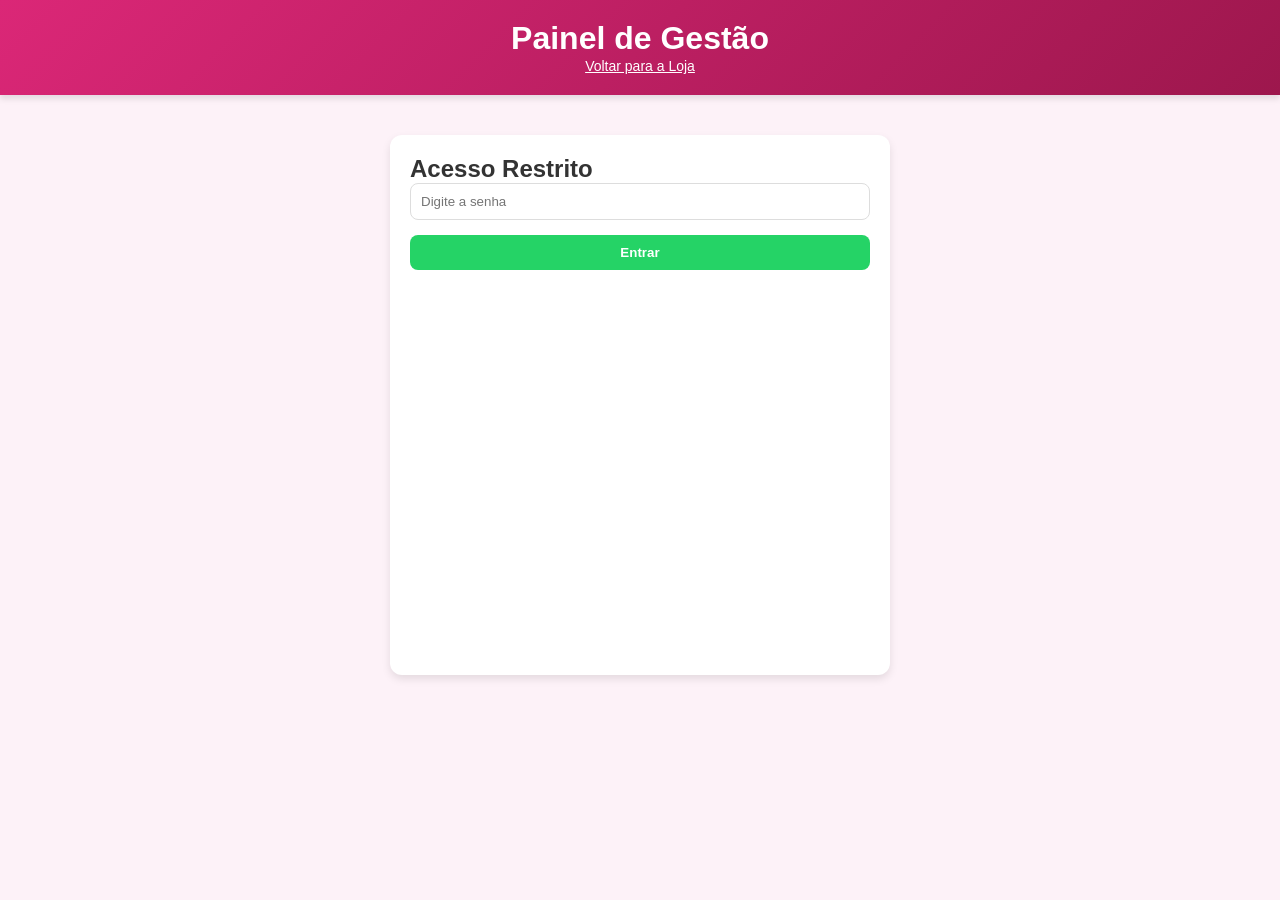
==== admin.html @ 497914fa "Meu primeiro projeto Full Stack - Loja Bella Make" ====
<!DOCTYPE html>
<html lang="pt-BR">
<head>
    <meta charset="UTF-8">
    <meta name="viewport" content="width=device-width, initial-scale=1.0">
    <title>Painel Admin - Bella Make</title>
    <link rel="stylesheet" href="style.css">
    <link href="https://cdnjs.cloudflare.com/ajax/libs/font-awesome/6.0.0/css/all.min.css" rel="stylesheet">
</head>
<body>
    <header>
        <h1>Painel de Gestão</h1>
        <a href="index.html" style="color: white; text-decoration: underline; font-size: 14px;">Voltar para a Loja</a>
    </header>

    <main class="admin-container" id="loginScreen">
        <h2>Acesso Restrito</h2>
        <input type="password" id="senhaAdmin" placeholder="Digite a senha">
        <button class="btn-buy" onclick="verificarSenha()">Entrar</button>
    </main>

    <main class="admin-container" id="adminPanel" style="display: none;">
        <h2>Adicionar Novo Produto</h2>
        <form id="formProduto" onsubmit="salvarProduto(event)">
            <input type="text" id="nomeProd" placeholder="Nome do Produto (ex: Base Matte)" required>
            <input type="number" id="precoProd" placeholder="Preço (ex: 45.90)" step="0.01" required>
            
            <select id="catProd" required>
                <option value="">Selecione a Categoria...</option>
                <option value="Rosto">Rosto</option>
                <option value="Olhos">Olhos</option>
                <option value="Boca">Boca</option>
                <option value="Sobrancelha">Sobrancelha</option>
                <option value="Acessórios">Acessórios</option>
            </select>

            <input type="url" id="imgProd" placeholder="Link da Imagem (URL)" required>
            <button type="submit" class="btn-buy">Guardar Produto no Banco</button>
        </form>

        <h2 style="margin-top: 30px;">Produtos Cadastrados</h2>
        <div id="listaAdmin" class="admin-list">A carregar banco de dados...</div>
    </main>

    <script src="script.js"></script>
</body>
</html>
---- style.css ----
* { margin: 0; padding: 0; box-sizing: border-box; font-family: 'Segoe UI', Tahoma, Geneva, Verdana, sans-serif; }
body { background-color: #fdf2f8; color: #333; }

header { background: linear-gradient(135deg, #db2777, #9d174d); color: white; padding: 20px; text-align: center; box-shadow: 0 4px 6px rgba(0,0,0,0.1); }
.logo-container h1 { font-size: 28px; margin-bottom: 5px; }
.logo-container p { font-size: 14px; opacity: 0.9; }

.search-bar { max-width: 500px; margin: 15px auto 0; position: relative; }
.search-bar input { width: 100%; padding: 12px 40px 12px 15px; border-radius: 25px; border: none; outline: none; font-size: 16px; }
.search-bar i { position: absolute; right: 15px; top: 14px; color: #888; }

.categories { display: flex; overflow-x: auto; padding: 15px; gap: 10px; background: white; white-space: nowrap; box-shadow: 0 2px 4px rgba(0,0,0,0.05); }
.categories::-webkit-scrollbar { display: none; }
.cat-btn { padding: 8px 16px; border: 1px solid #db2777; background: transparent; color: #db2777; border-radius: 20px; cursor: pointer; font-weight: bold; transition: 0.3s; }
.cat-btn.active, .cat-btn:hover { background: #db2777; color: white; }

main { padding: 20px; max-width: 1200px; margin: 0 auto; min-height: 60vh; }
.product-grid { display: grid; grid-template-columns: repeat(auto-fill, minmax(160px, 1fr)); gap: 15px; }

@media (min-width: 768px) {
    .product-grid { grid-template-columns: repeat(auto-fill, minmax(220px, 1fr)); gap: 25px; }
    .categories { justify-content: center; }
}

.card { background: white; border-radius: 12px; overflow: hidden; box-shadow: 0 4px 8px rgba(0,0,0,0.08); text-align: center; transition: transform 0.2s; display: flex; flex-direction: column;}
.card:hover { transform: translateY(-5px); }
.card img { width: 100%; height: 180px; object-fit: cover; }
.card-info { padding: 15px; display: flex; flex-direction: column; flex-grow: 1; justify-content: space-between; }
.card h3 { font-size: 16px; margin-bottom: 5px; color: #111; }
.card p { color: #db2777; font-weight: bold; font-size: 18px; margin-bottom: 10px; }
.btn-buy { background: #25D366; color: white; border: none; padding: 10px; width: 100%; border-radius: 8px; font-weight: bold; cursor: pointer; display: flex; justify-content: center; gap: 8px; align-items: center; transition: 0.2s; }
.btn-buy:hover { background: #1ebd5a; }

footer { background: #333; color: white; text-align: center; padding: 20px; margin-top: 40px; }
.admin-link { color: #aaa; text-decoration: none; font-size: 12px; display: block; margin-top: 10px; }

.admin-container { background: white; padding: 20px; border-radius: 12px; max-width: 500px; margin: 40px auto; box-shadow: 0 4px 8px rgba(0,0,0,0.1); }
.admin-container input, .admin-container select { width: 100%; padding: 10px; margin-bottom: 15px; border: 1px solid #ddd; border-radius: 8px; }
.admin-list .card-admin { display: flex; justify-content: space-between; align-items: center; padding: 10px; border-bottom: 1px solid #eee; }
.btn-delete { background: #ef4444; color: white; border: none; padding: 8px 12px; border-radius: 5px; cursor: pointer; transition: 0.2s;}
.btn-delete:hover { background: #dc2626; }
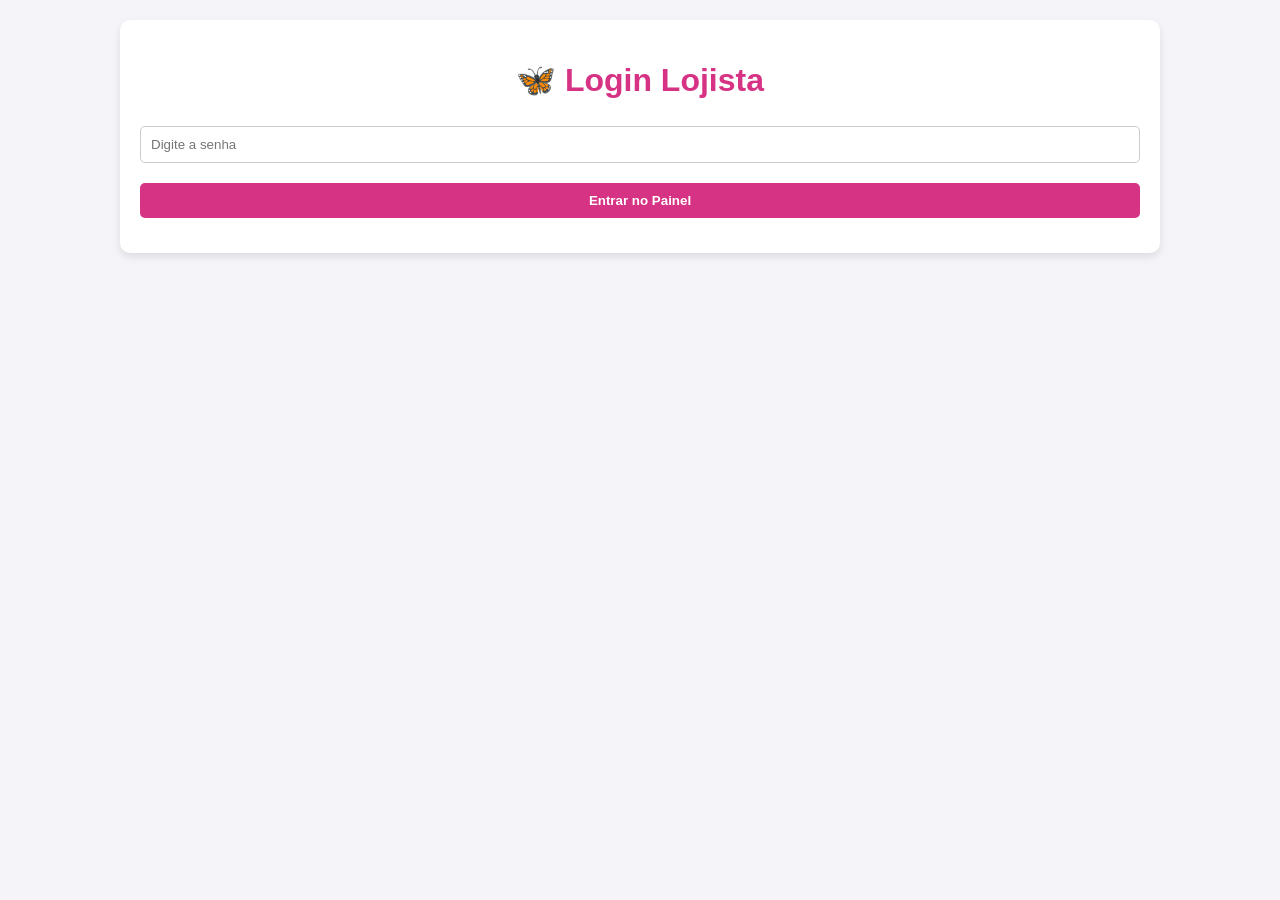
==== commit 4d355a6b: "Fase 2: Painel Admin completo com Controle de Estoque, Busca e Frete" ====
--- a/admin.html
+++ b/admin.html
@@ -4,44 +4,268 @@
     <meta charset="UTF-8">
     <meta name="viewport" content="width=device-width, initial-scale=1.0">
     <title>Painel Admin - Bella Make</title>
-    <link rel="stylesheet" href="style.css">
-    <link href="https://cdnjs.cloudflare.com/ajax/libs/font-awesome/6.0.0/css/all.min.css" rel="stylesheet">
+    <link rel="stylesheet" href="https://cdnjs.cloudflare.com/ajax/libs/font-awesome/6.0.0/css/all.min.css">
+    <style>
+        body { font-family: Arial, sans-serif; background-color: #f4f4f9; margin: 0; padding: 20px; }
+        .container { max-width: 1000px; margin: 0 auto; background: white; padding: 20px; border-radius: 10px; box-shadow: 0 4px 8px rgba(0,0,0,0.1); }
+        h1, h2 { color: #d63384; text-align: center; }
+        .escondido { display: none; }
+        input, select, button { width: 100%; padding: 10px; margin: 5px 0 15px; border: 1px solid #ccc; border-radius: 5px; box-sizing: border-box; }
+        button { background-color: #d63384; color: white; border: none; cursor: pointer; font-weight: bold; }
+        button:hover { background-color: #c02673; }
+        .btn-pequeno { width: auto; padding: 5px 10px; margin: 2px; font-size: 12px; }
+        .btn-vermelho { background-color: #dc3545; } .btn-vermelho:hover { background-color: #c82333; }
+        .btn-amarelo { background-color: #ffc107; color: black; } .btn-amarelo:hover { background-color: #e0a800; }
+        table { width: 100%; border-collapse: collapse; margin-top: 10px; }
+        th, td { border: 1px solid #ddd; padding: 8px; text-align: center; }
+        th { background-color: #f8f9fa; }
+        img.thumb { width: 50px; height: 50px; object-fit: cover; border-radius: 5px; }
+        .grid-duas-colunas { display: grid; grid-template-columns: 1fr 1fr; gap: 20px; }
+        .busca-container { display: flex; gap: 10px; margin-bottom: 20px; }
+        .busca-container input { margin: 0; }
+    </style>
 </head>
 <body>
-    <header>
-        <h1>Painel de Gestão</h1>
-        <a href="index.html" style="color: white; text-decoration: underline; font-size: 14px;">Voltar para a Loja</a>
-    </header>
-
-    <main class="admin-container" id="loginScreen">
-        <h2>Acesso Restrito</h2>
-        <input type="password" id="senhaAdmin" placeholder="Digite a senha">
-        <button class="btn-buy" onclick="verificarSenha()">Entrar</button>
-    </main>
-
-    <main class="admin-container" id="adminPanel" style="display: none;">
-        <h2>Adicionar Novo Produto</h2>
-        <form id="formProduto" onsubmit="salvarProduto(event)">
-            <input type="text" id="nomeProd" placeholder="Nome do Produto (ex: Base Matte)" required>
-            <input type="number" id="precoProd" placeholder="Preço (ex: 45.90)" step="0.01" required>
-            
-            <select id="catProd" required>
-                <option value="">Selecione a Categoria...</option>
-                <option value="Rosto">Rosto</option>
-                <option value="Olhos">Olhos</option>
-                <option value="Boca">Boca</option>
-                <option value="Sobrancelha">Sobrancelha</option>
-                <option value="Acessórios">Acessórios</option>
-            </select>
-
-            <input type="url" id="imgProd" placeholder="Link da Imagem (URL)" required>
-            <button type="submit" class="btn-buy">Guardar Produto no Banco</button>
-        </form>
-
-        <h2 style="margin-top: 30px;">Produtos Cadastrados</h2>
-        <div id="listaAdmin" class="admin-list">A carregar banco de dados...</div>
-    </main>
-
-    <script src="script.js"></script>
+
+<div class="container" id="tela-login">
+    <h1>🦋 Login Lojista</h1>
+    <input type="password" id="senha" placeholder="Digite a senha">
+    <button onclick="fazerLogin()">Entrar no Painel</button>
+</div>
+
+<div class="container escondido" id="tela-painel">
+    <h1>🦋 Painel de Controle - Bella Make</h1>
+    <button onclick="sair()" class="btn-vermelho" style="width: auto; float: right;">Sair</button>
+    <br><br>
+
+    <div class="grid-duas-colunas">
+        <div>
+            <h2>📦 Gerenciar Produtos</h2>
+            <input type="hidden" id="prod-id">
+            <input type="text" id="prod-nome" placeholder="Nome do Produto">
+            <input type="number" id="prod-preco" placeholder="Preço (ex: 29.90)" step="0.01">
+            <input type="text" id="prod-categoria" placeholder="Categoria (ex: Boca, Olhos)">
+            <input type="text" id="prod-imagem" placeholder="URL da Imagem">
+            <input type="number" id="prod-estoque" placeholder="Quantidade no Estoque" min="0">
+            <input type="text" id="prod-cores" placeholder="Cores (separe por vírgula. Ex: Vermelho, Rosa)">
+            <button onclick="salvarProduto()">Guardar Produto</button>
+        </div>
+
+        <div>
+            <h2>🚚 Configurar Entregas</h2>
+            <input type="text" id="frete-cidade" placeholder="Nome da Cidade ou Retirada">
+            <input type="number" id="frete-valor" placeholder="Valor da Entrega (ex: 5.00)" step="0.01">
+            <button onclick="salvarFrete()">Adicionar Cidade</button>
+
+            <table id="tabela-fretes">
+                <thead><tr><th>Cidade</th><th>Valor</th><th>Ação</th></tr></thead>
+                <tbody id="lista-fretes"></tbody>
+            </table>
+        </div>
+    </div>
+
+    <hr style="margin: 30px 0;">
+
+    <h2>Estoque Atual</h2>
+    <div class="busca-container">
+        <input type="text" id="busca-produto" placeholder="Buscar produto pelo nome..." onkeyup="buscarProdutos()">
+        <button class="btn-amarelo" style="width: 150px;" onclick="carregarProdutos()"><i class="fas fa-sync"></i> Atualizar</button>
+    </div>
+
+    <table id="tabela-produtos">
+        <thead>
+            <tr>
+                <th>Foto</th>
+                <th>Nome</th>
+                <th>Preço</th>
+                <th>Estoque</th>
+                <th>Status</th>
+                <th>Ações</th>
+            </tr>
+        </thead>
+        <tbody id="lista-produtos"></tbody>
+    </table>
+</div>
+
+<script>
+    const API_URL = "https://bellamake.onrender.com";
+    let produtosGlobal = [];
+
+    // --- LOGIN ---
+    async function fazerLogin() {
+        const senha = document.getElementById('senha').value;
+        const resp = await fetch(`${API_URL}/login`, {
+            method: 'POST',
+            headers: {'Content-Type': 'application/json'},
+            body: JSON.stringify({senha})
+        });
+        const data = await resp.json();
+        if(data.sucesso) {
+            document.getElementById('tela-login').classList.add('escondido');
+            document.getElementById('tela-painel').classList.remove('escondido');
+            carregarProdutos();
+            carregarFretes();
+        } else {
+            alert('Senha incorreta!');
+        }
+    }
+
+    function sair() {
+        document.getElementById('tela-painel').classList.add('escondido');
+        document.getElementById('tela-login').classList.remove('escondido');
+        document.getElementById('senha').value = '';
+    }
+
+    // --- PRODUTOS ---
+    async function carregarProdutos() {
+        const resp = await fetch(`${API_URL}/produtos`);
+        produtosGlobal = await resp.json();
+        renderizarTabelaProdutos(produtosGlobal);
+    }
+
+    function renderizarTabelaProdutos(lista) {
+        const tbody = document.getElementById('lista-produtos');
+        tbody.innerHTML = '';
+        lista.forEach(p => {
+            const corStatus = p.ativo ? 'green' : 'red';
+            const textoStatus = p.ativo ? 'Ativo' : 'Inativo';
+            const tr = document.createElement('tr');
+            tr.innerHTML = `
+                <td><img src="${p.imagem}" class="thumb" onerror="this.src='https://via.placeholder.com/50'"></td>
+                <td>${p.nome}</td>
+                <td>R$ ${parseFloat(p.preco).toFixed(2)}</td>
+                <td><b>${p.estoque}</b></td>
+                <td style="color: ${corStatus}; font-weight: bold;">${textoStatus}</td>
+                <td>
+                    <button class="btn-pequeno btn-amarelo" onclick="editarProduto('${p._id}')"><i class="fas fa-pen"></i></button>
+                    <button class="btn-pequeno" onclick="toggleAtivo('${p._id}', ${p.ativo})"><i class="fas fa-eye-slash"></i></button>
+                    <button class="btn-pequeno btn-vermelho" onclick="apagarProduto('${p._id}')"><i class="fas fa-trash"></i></button>
+                </td>
+            `;
+            tbody.appendChild(tr);
+        });
+    }
+
+    function buscarProdutos() {
+        const termo = document.getElementById('busca-produto').value.toLowerCase();
+        const filtrados = produtosGlobal.filter(p => p.nome.toLowerCase().includes(termo));
+        renderizarTabelaProdutos(filtrados);
+    }
+
+    async function salvarProduto() {
+        const id = document.getElementById('prod-id').value;
+        const coresRaw = document.getElementById('prod-cores').value;
+        // Transforma o texto "Vermelho, Rosa" em uma lista real de palavras
+        const coresList = coresRaw ? coresRaw.split(',').map(c => c.trim()) : [];
+
+        const produto = {
+            nome: document.getElementById('prod-nome').value,
+            preco: document.getElementById('prod-preco').value,
+            categoria: document.getElementById('prod-categoria').value,
+            imagem: document.getElementById('prod-imagem').value,
+            estoque: document.getElementById('prod-estoque').value,
+            cores: coresList
+        };
+
+        let url = `${API_URL}/produtos`;
+        let metodo = 'POST';
+
+        // Se tem ID, é uma atualização (PUT)
+        if (id) {
+            url = `${API_URL}/produtos/${id}`;
+            metodo = 'PUT';
+        } else {
+            produto.ativo = true; // Novos produtos começam ativos
+        }
+
+        await fetch(url, {
+            method: metodo,
+            headers: {'Content-Type': 'application/json'},
+            body: JSON.stringify(produto)
+        });
+
+        alert('Produto salvo com sucesso!');
+        limparFormularioProduto();
+        carregarProdutos();
+    }
+
+    function editarProduto(id) {
+        const p = produtosGlobal.find(x => x._id === id);
+        if(!p) return;
+        document.getElementById('prod-id').value = p._id;
+        document.getElementById('prod-nome').value = p.nome;
+        document.getElementById('prod-preco').value = p.preco;
+        document.getElementById('prod-categoria').value = p.categoria;
+        document.getElementById('prod-imagem').value = p.imagem;
+        document.getElementById('prod-estoque').value = p.estoque || 0;
+        document.getElementById('prod-cores').value = p.cores ? p.cores.join(', ') : '';
+        window.scrollTo(0, 0); // Sobe a tela para o formulário
+    }
+
+    async function toggleAtivo(id, statusAtual) {
+        await fetch(`${API_URL}/produtos/${id}`, {
+            method: 'PUT',
+            headers: {'Content-Type': 'application/json'},
+            body: JSON.stringify({ ativo: !statusAtual })
+        });
+        carregarProdutos();
+    }
+
+    async function apagarProduto(id) {
+        if(confirm('Tem certeza que deseja apagar este produto?')) {
+            await fetch(`${API_URL}/produtos/${id}`, { method: 'DELETE' });
+            carregarProdutos();
+        }
+    }
+
+    function limparFormularioProduto() {
+        document.getElementById('prod-id').value = '';
+        document.getElementById('prod-nome').value = '';
+        document.getElementById('prod-preco').value = '';
+        document.getElementById('prod-categoria').value = '';
+        document.getElementById('prod-imagem').value = '';
+        document.getElementById('prod-estoque').value = '';
+        document.getElementById('prod-cores').value = '';
+    }
+
+    // --- FRETES ---
+    async function carregarFretes() {
+        const resp = await fetch(`${API_URL}/fretes`);
+        const fretes = await resp.json();
+        const tbody = document.getElementById('lista-fretes');
+        tbody.innerHTML = '';
+        fretes.forEach(f => {
+            const tr = document.createElement('tr');
+            tr.innerHTML = `
+                <td>${f.cidade}</td>
+                <td>R$ ${parseFloat(f.valor).toFixed(2)}</td>
+                <td><button class="btn-pequeno btn-vermelho" onclick="apagarFrete('${f._id}')"><i class="fas fa-trash"></i></button></td>
+            `;
+            tbody.appendChild(tr);
+        });
+    }
+
+    async function salvarFrete() {
+        const cidade = document.getElementById('frete-cidade').value;
+        const valor = document.getElementById('frete-valor').value;
+        if(!cidade || !valor) return alert("Preencha a cidade e o valor.");
+
+        await fetch(`${API_URL}/fretes`, {
+            method: 'POST',
+            headers: {'Content-Type': 'application/json'},
+            body: JSON.stringify({cidade, valor})
+        });
+        document.getElementById('frete-cidade').value = '';
+        document.getElementById('frete-valor').value = '';
+        carregarFretes();
+    }
+
+    async function apagarFrete(id) {
+        if(confirm('Apagar esta opção de entrega?')) {
+            await fetch(`${API_URL}/fretes/${id}`, { method: 'DELETE' });
+            carregarFretes();
+        }
+    }
+</script>
 </body>
 </html>
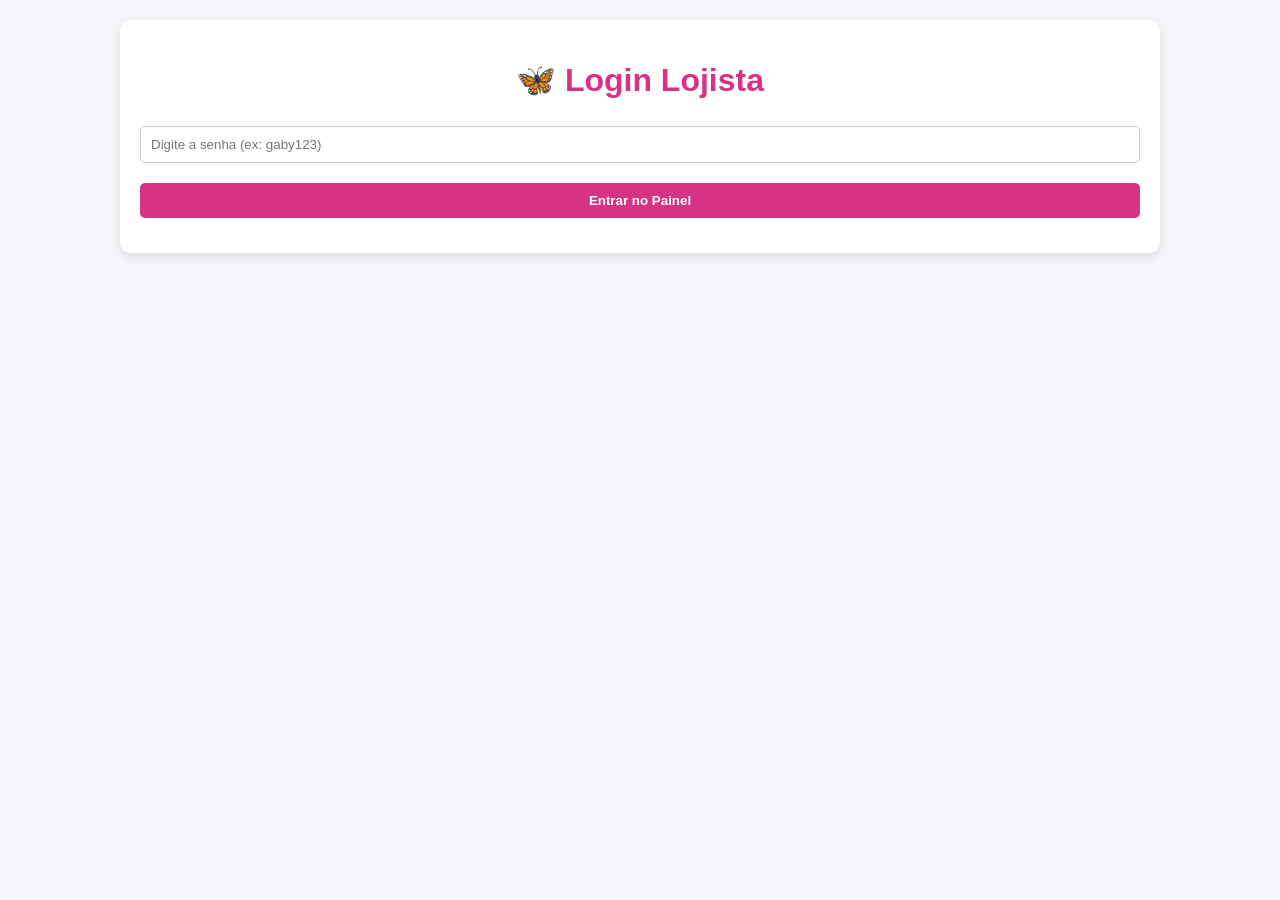
==== commit 43bcced7: "Alguns ajuste no site" ====
--- a/admin.html
+++ b/admin.html
@@ -29,7 +29,7 @@
 
 <div class="container" id="tela-login">
     <h1>🦋 Login Lojista</h1>
-    <input type="password" id="senha" placeholder="Digite a senha">
+    <input type="password" id="senha" placeholder="Digite a senha (ex: gaby123)">
     <button onclick="fazerLogin()">Entrar no Painel</button>
 </div>
 
@@ -43,8 +43,21 @@
             <h2>📦 Gerenciar Produtos</h2>
             <input type="hidden" id="prod-id">
             <input type="text" id="prod-nome" placeholder="Nome do Produto">
-            <input type="number" id="prod-preco" placeholder="Preço (ex: 29.90)" step="0.01">
-            <input type="text" id="prod-categoria" placeholder="Categoria (ex: Boca, Olhos)">
+            
+            <div style="display: flex; gap: 10px;">
+                <input type="number" id="prod-preco" placeholder="Preço Normal" step="0.01">
+                <input type="number" id="prod-preco-promo" placeholder="Preço Promoção (opcional)" step="0.01">
+            </div>
+
+            <select id="prod-categoria">
+                <option value="">Selecione a Categoria...</option>
+                <option value="Rosto">Rosto</option>
+                <option value="Olhos">Olhos</option>
+                <option value="Boca">Boca</option>
+                <option value="Sobrancelha">Sobrancelha</option>
+                <option value="Acessórios">Acessórios</option>
+            </select>
+
             <input type="text" id="prod-imagem" placeholder="URL da Imagem">
             <input type="number" id="prod-estoque" placeholder="Quantidade no Estoque" min="0">
             <input type="text" id="prod-cores" placeholder="Cores (separe por vírgula. Ex: Vermelho, Rosa)">
@@ -91,7 +104,6 @@
     const API_URL = "https://bellamake.onrender.com";
     let produtosGlobal = [];
 
-    // --- LOGIN ---
     async function fazerLogin() {
         const senha = document.getElementById('senha').value;
         const resp = await fetch(`${API_URL}/login`, {
@@ -116,7 +128,6 @@
         document.getElementById('senha').value = '';
     }
 
-    // --- PRODUTOS ---
     async function carregarProdutos() {
         const resp = await fetch(`${API_URL}/produtos`);
         produtosGlobal = await resp.json();
@@ -129,11 +140,18 @@
         lista.forEach(p => {
             const corStatus = p.ativo ? 'green' : 'red';
             const textoStatus = p.ativo ? 'Ativo' : 'Inativo';
+            
+            // Lógica para mostrar o preço na tabela
+            let precoTexto = `R$ ${parseFloat(p.preco).toFixed(2)}`;
+            if (p.preco_promo && p.preco_promo > 0) {
+                precoTexto = `<strike style="color:red; font-size:12px;">R$ ${parseFloat(p.preco).toFixed(2)}</strike><br><b style="color:green;">R$ ${parseFloat(p.preco_promo).toFixed(2)}</b>`;
+            }
+
             const tr = document.createElement('tr');
             tr.innerHTML = `
                 <td><img src="${p.imagem}" class="thumb" onerror="this.src='https://via.placeholder.com/50'"></td>
                 <td>${p.nome}</td>
-                <td>R$ ${parseFloat(p.preco).toFixed(2)}</td>
+                <td>${precoTexto}</td>
                 <td><b>${p.estoque}</b></td>
                 <td style="color: ${corStatus}; font-weight: bold;">${textoStatus}</td>
                 <td>
@@ -155,27 +173,30 @@
     async function salvarProduto() {
         const id = document.getElementById('prod-id').value;
         const coresRaw = document.getElementById('prod-cores').value;
-        // Transforma o texto "Vermelho, Rosa" em uma lista real de palavras
         const coresList = coresRaw ? coresRaw.split(',').map(c => c.trim()) : [];
+        const categoria = document.getElementById('prod-categoria').value;
+        const precoPromo = document.getElementById('prod-preco-promo').value;
+
+        if (!categoria) return alert("Selecione uma categoria!");
 
         const produto = {
             nome: document.getElementById('prod-nome').value,
-            preco: document.getElementById('prod-preco').value,
-            categoria: document.getElementById('prod-categoria').value,
+            preco: parseFloat(document.getElementById('prod-preco').value),
+            preco_promo: precoPromo ? parseFloat(precoPromo) : 0, // Salva 0 se não tiver promoção
+            categoria: categoria,
             imagem: document.getElementById('prod-imagem').value,
-            estoque: document.getElementById('prod-estoque').value,
+            estoque: parseInt(document.getElementById('prod-estoque').value),
             cores: coresList
         };
 
         let url = `${API_URL}/produtos`;
         let metodo = 'POST';
 
-        // Se tem ID, é uma atualização (PUT)
         if (id) {
             url = `${API_URL}/produtos/${id}`;
             metodo = 'PUT';
         } else {
-            produto.ativo = true; // Novos produtos começam ativos
+            produto.ativo = true;
         }
 
         await fetch(url, {
@@ -195,11 +216,12 @@
         document.getElementById('prod-id').value = p._id;
         document.getElementById('prod-nome').value = p.nome;
         document.getElementById('prod-preco').value = p.preco;
+        document.getElementById('prod-preco-promo').value = p.preco_promo > 0 ? p.preco_promo : '';
         document.getElementById('prod-categoria').value = p.categoria;
         document.getElementById('prod-imagem').value = p.imagem;
         document.getElementById('prod-estoque').value = p.estoque || 0;
         document.getElementById('prod-cores').value = p.cores ? p.cores.join(', ') : '';
-        window.scrollTo(0, 0); // Sobe a tela para o formulário
+        window.scrollTo(0, 0); 
     }
 
     async function toggleAtivo(id, statusAtual) {
@@ -222,13 +244,14 @@
         document.getElementById('prod-id').value = '';
         document.getElementById('prod-nome').value = '';
         document.getElementById('prod-preco').value = '';
+        document.getElementById('prod-preco-promo').value = '';
         document.getElementById('prod-categoria').value = '';
         document.getElementById('prod-imagem').value = '';
         document.getElementById('prod-estoque').value = '';
         document.getElementById('prod-cores').value = '';
     }
 
-    // --- FRETES ---
+    // FRETES
     async function carregarFretes() {
         const resp = await fetch(`${API_URL}/fretes`);
         const fretes = await resp.json();
@@ -249,7 +272,6 @@
         const cidade = document.getElementById('frete-cidade').value;
         const valor = document.getElementById('frete-valor').value;
         if(!cidade || !valor) return alert("Preencha a cidade e o valor.");
-
         await fetch(`${API_URL}/fretes`, {
             method: 'POST',
             headers: {'Content-Type': 'application/json'},
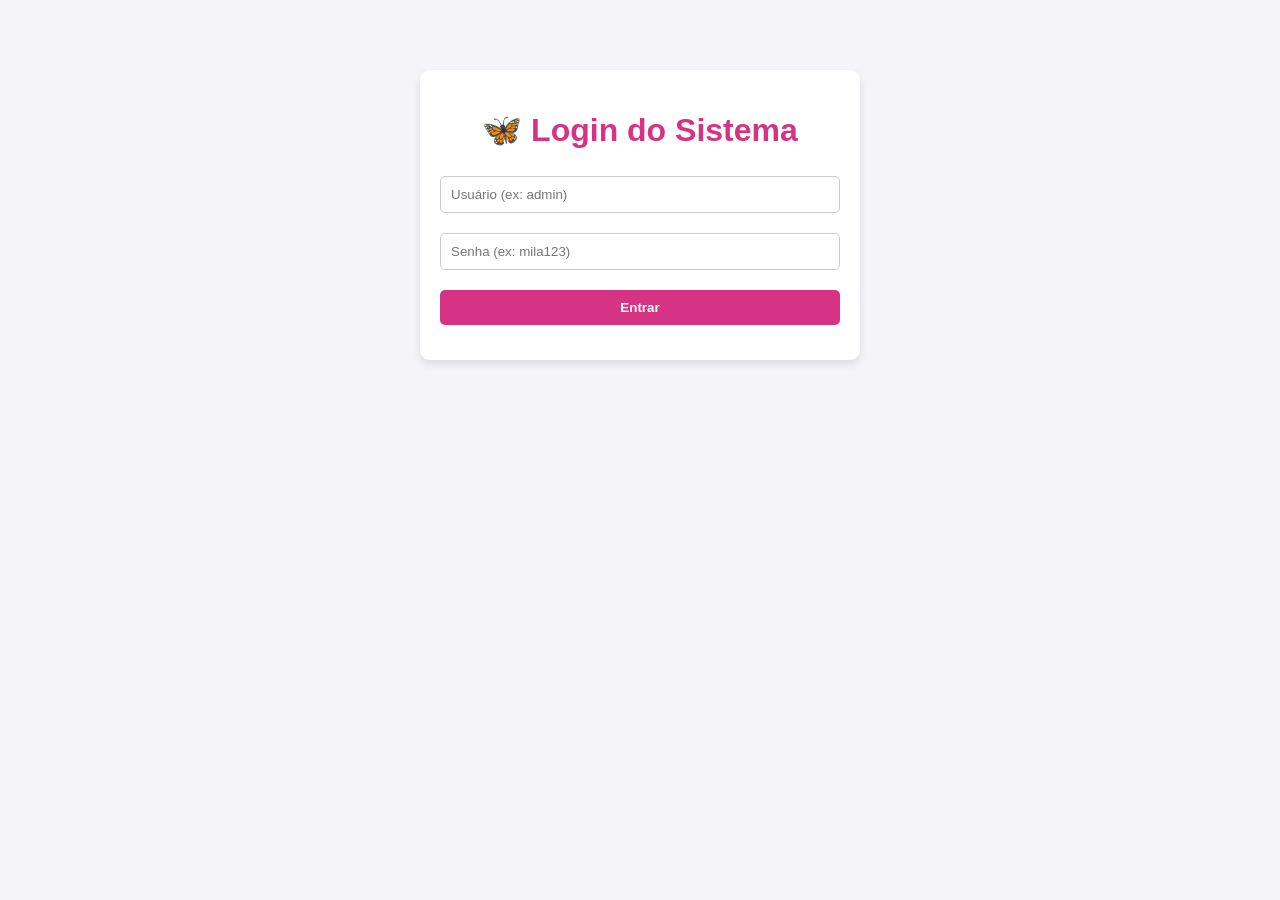
==== commit 1cbfc44c: "Fase 2: Admin com Vendedores e Estoque por Cor" ====
--- a/admin.html
+++ b/admin.html
@@ -7,8 +7,8 @@
     <link rel="stylesheet" href="https://cdnjs.cloudflare.com/ajax/libs/font-awesome/6.0.0/css/all.min.css">
     <style>
         body { font-family: Arial, sans-serif; background-color: #f4f4f9; margin: 0; padding: 20px; }
-        .container { max-width: 1000px; margin: 0 auto; background: white; padding: 20px; border-radius: 10px; box-shadow: 0 4px 8px rgba(0,0,0,0.1); }
-        h1, h2 { color: #d63384; text-align: center; }
+        .container { max-width: 1200px; margin: 0 auto; background: white; padding: 20px; border-radius: 10px; box-shadow: 0 4px 8px rgba(0,0,0,0.1); }
+        h1, h2, h3 { color: #d63384; text-align: center; }
         .escondido { display: none; }
         input, select, button { width: 100%; padding: 10px; margin: 5px 0 15px; border: 1px solid #ccc; border-radius: 5px; box-sizing: border-box; }
         button { background-color: #d63384; color: white; border: none; cursor: pointer; font-weight: bold; }
@@ -20,33 +20,37 @@
         th, td { border: 1px solid #ddd; padding: 8px; text-align: center; }
         th { background-color: #f8f9fa; }
         img.thumb { width: 50px; height: 50px; object-fit: cover; border-radius: 5px; }
-        .grid-duas-colunas { display: grid; grid-template-columns: 1fr 1fr; gap: 20px; }
+        .grid-tres-colunas { display: grid; grid-template-columns: 1.5fr 1fr 1fr; gap: 20px; }
         .busca-container { display: flex; gap: 10px; margin-bottom: 20px; }
         .busca-container input { margin: 0; }
+        .linha-cor { display: flex; gap: 10px; align-items: center; margin-bottom: 5px; background: #fff0f6; padding: 10px; border-radius: 5px;}
+        .linha-cor input { margin: 0; }
     </style>
 </head>
 <body>
 
-<div class="container" id="tela-login">
-    <h1>🦋 Login Lojista</h1>
-    <input type="password" id="senha" placeholder="Digite a senha (ex: gaby123)">
-    <button onclick="fazerLogin()">Entrar no Painel</button>
+<div class="container" id="tela-login" style="max-width: 400px; margin-top: 50px;">
+    <h1>🦋 Login do Sistema</h1>
+    <input type="text" id="usuario" placeholder="Usuário (ex: admin)">
+    <input type="password" id="senha" placeholder="Senha (ex: mila123)">
+    <button onclick="fazerLogin()">Entrar</button>
 </div>
 
 <div class="container escondido" id="tela-painel">
-    <h1>🦋 Painel de Controle - Bella Make</h1>
-    <button onclick="sair()" class="btn-vermelho" style="width: auto; float: right;">Sair</button>
+    <h1>🦋 Painel Gerencial - Bella Make</h1>
+    <button onclick="sair()" class="btn-vermelho" style="width: auto; float: right;">Sair do Sistema</button>
     <br><br>
 
-    <div class="grid-duas-colunas">
-        <div>
-            <h2>📦 Gerenciar Produtos</h2>
+    <div class="grid-tres-colunas">
+        
+        <div style="background: #fdfdfd; padding: 15px; border-radius: 8px; border: 1px solid #eee;">
+            <h2>📦 Cadastrar Produto</h2>
             <input type="hidden" id="prod-id">
             <input type="text" id="prod-nome" placeholder="Nome do Produto">
             
             <div style="display: flex; gap: 10px;">
-                <input type="number" id="prod-preco" placeholder="Preço Normal" step="0.01">
-                <input type="number" id="prod-preco-promo" placeholder="Preço Promoção (opcional)" step="0.01">
+                <input type="number" id="prod-preco" placeholder="Preço" step="0.01">
+                <input type="number" id="prod-preco-promo" placeholder="Promoção (opcional)" step="0.01">
             </div>
 
             <select id="prod-categoria">
@@ -59,15 +63,24 @@
             </select>
 
             <input type="text" id="prod-imagem" placeholder="URL da Imagem">
-            <input type="number" id="prod-estoque" placeholder="Quantidade no Estoque" min="0">
-            <input type="text" id="prod-cores" placeholder="Cores (separe por vírgula. Ex: Vermelho, Rosa)">
-            <button onclick="salvarProduto()">Guardar Produto</button>
+            
+            <hr>
+            <h3>Estoque e Variações</h3>
+            <p style="font-size: 12px; color: #666; margin-top: 0;">Se o produto não tiver variação de cor, preencha apenas o estoque geral.</p>
+            
+            <input type="number" id="prod-estoque-geral" placeholder="Estoque Geral (Sem Cor)" min="0">
+            
+            <div id="area-cores"></div>
+            <button class="btn-amarelo" onclick="adicionarCampoCor()">+ Adicionar Cor Específica</button>
+            
+            <hr>
+            <button onclick="salvarProduto()" style="margin-top: 15px;">Salvar Produto</button>
         </div>
 
         <div>
             <h2>🚚 Configurar Entregas</h2>
-            <input type="text" id="frete-cidade" placeholder="Nome da Cidade ou Retirada">
-            <input type="number" id="frete-valor" placeholder="Valor da Entrega (ex: 5.00)" step="0.01">
+            <input type="text" id="frete-cidade" placeholder="Nome da Cidade">
+            <input type="number" id="frete-valor" placeholder="Valor (ex: 5.00)" step="0.01">
             <button onclick="salvarFrete()">Adicionar Cidade</button>
 
             <table id="tabela-fretes">
@@ -75,6 +88,20 @@
                 <tbody id="lista-fretes"></tbody>
             </table>
         </div>
+
+        <div>
+            <h2>👩‍💼 Vendedores (PDV)</h2>
+            <p style="font-size: 12px; color: #666;">Crie acessos para vendas presenciais.</p>
+            <input type="text" id="vend-usuario" placeholder="Nome de Usuário (ex: ana)">
+            <input type="password" id="vend-senha" placeholder="Senha do Vendedor">
+            <button onclick="salvarVendedor()">Cadastrar Vendedor</button>
+
+            <table id="tabela-vendedores">
+                <thead><tr><th>Usuário</th><th>Ação</th></tr></thead>
+                <tbody id="lista-vendedores"></tbody>
+            </table>
+        </div>
+
     </div>
 
     <hr style="margin: 30px 0;">
@@ -91,7 +118,7 @@
                 <th>Foto</th>
                 <th>Nome</th>
                 <th>Preço</th>
-                <th>Estoque</th>
+                <th>Estoque / Cores</th>
                 <th>Status</th>
                 <th>Ações</th>
             </tr>
@@ -104,21 +131,32 @@
     const API_URL = "https://bellamake.onrender.com";
     let produtosGlobal = [];
 
+    // --- LOGIN INTELIGENTE ---
     async function fazerLogin() {
+        const usuario = document.getElementById('usuario').value || 'admin';
         const senha = document.getElementById('senha').value;
+        
         const resp = await fetch(`${API_URL}/login`, {
             method: 'POST',
             headers: {'Content-Type': 'application/json'},
-            body: JSON.stringify({senha})
+            body: JSON.stringify({usuario, senha})
         });
         const data = await resp.json();
+        
         if(data.sucesso) {
-            document.getElementById('tela-login').classList.add('escondido');
-            document.getElementById('tela-painel').classList.remove('escondido');
-            carregarProdutos();
-            carregarFretes();
+            if (data.tipo === 'vendedor') {
+                // Se for vendedor, manda pro PDV (Criaremos na Fase 3)
+                window.location.href = 'pdv.html'; 
+            } else {
+                // Se for admin, abre o painel
+                document.getElementById('tela-login').classList.add('escondido');
+                document.getElementById('tela-painel').classList.remove('escondido');
+                carregarProdutos();
+                carregarFretes();
+                carregarVendedores();
+            }
         } else {
-            alert('Senha incorreta!');
+            alert('Usuário ou senha incorretos!');
         }
     }
 
@@ -128,6 +166,30 @@
         document.getElementById('senha').value = '';
     }
 
+    // --- LÓGICA DE CORES DINÂMICAS ---
+    function adicionarCampoCor(nome = '', estoque = '') {
+        const container = document.getElementById('area-cores');
+        const div = document.createElement('div');
+        div.className = 'linha-cor';
+        div.innerHTML = `
+            <input type="text" class="input-cor-nome" placeholder="Cor (ex: Rosa)" value="${nome}">
+            <input type="number" class="input-cor-estoque" placeholder="Qtd" value="${estoque}" min="0">
+            <button class="btn-vermelho btn-pequeno" onclick="this.parentElement.remove()">X</button>
+        `;
+        container.appendChild(div);
+        
+        // Se adicionou cor, bloqueia o estoque geral para evitar confusão
+        document.getElementById('prod-estoque-geral').value = '';
+        document.getElementById('prod-estoque-geral').disabled = true;
+    }
+
+    // Função para liberar o estoque geral se apagar todas as cores
+    setInterval(() => {
+        const temCores = document.querySelectorAll('.linha-cor').length > 0;
+        document.getElementById('prod-estoque-geral').disabled = temCores;
+    }, 500);
+
+    // --- PRODUTOS ---
     async function carregarProdutos() {
         const resp = await fetch(`${API_URL}/produtos`);
         produtosGlobal = await resp.json();
@@ -141,10 +203,15 @@
             const corStatus = p.ativo ? 'green' : 'red';
             const textoStatus = p.ativo ? 'Ativo' : 'Inativo';
             
-            // Lógica para mostrar o preço na tabela
             let precoTexto = `R$ ${parseFloat(p.preco).toFixed(2)}`;
             if (p.preco_promo && p.preco_promo > 0) {
                 precoTexto = `<strike style="color:red; font-size:12px;">R$ ${parseFloat(p.preco).toFixed(2)}</strike><br><b style="color:green;">R$ ${parseFloat(p.preco_promo).toFixed(2)}</b>`;
+            }
+
+            // Mostra o estoque geral ou a lista de cores com seus estoques
+            let infoEstoque = `<b>${p.estoque}</b> (Total)`;
+            if (p.cores && p.cores.length > 0) {
+                infoEstoque = p.cores.map(c => `<span style="font-size:11px; background:#eee; padding:2px 5px; border-radius:3px; margin:2px; display:inline-block;">${c.nome}: <b>${c.estoque}</b></span>`).join('');
             }
 
             const tr = document.createElement('tr');
@@ -152,7 +219,7 @@
                 <td><img src="${p.imagem}" class="thumb" onerror="this.src='https://via.placeholder.com/50'"></td>
                 <td>${p.nome}</td>
                 <td>${precoTexto}</td>
-                <td><b>${p.estoque}</b></td>
+                <td>${infoEstoque}</td>
                 <td style="color: ${corStatus}; font-weight: bold;">${textoStatus}</td>
                 <td>
                     <button class="btn-pequeno btn-amarelo" onclick="editarProduto('${p._id}')"><i class="fas fa-pen"></i></button>
@@ -172,21 +239,36 @@
 
     async function salvarProduto() {
         const id = document.getElementById('prod-id').value;
-        const coresRaw = document.getElementById('prod-cores').value;
-        const coresList = coresRaw ? coresRaw.split(',').map(c => c.trim()) : [];
         const categoria = document.getElementById('prod-categoria').value;
+        if (!categoria) return alert("Selecione uma categoria!");
+
+        // Monta a lista de cores e estoques lendo os inputs dinâmicos
+        const linhasCores = document.querySelectorAll('.linha-cor');
+        let coresArray = [];
+        linhasCores.forEach(linha => {
+            const nomeCor = linha.querySelector('.input-cor-nome').value;
+            const estoqueCor = linha.querySelector('.input-cor-estoque').value;
+            if (nomeCor && estoqueCor) {
+                coresArray.push({ nome: nomeCor, estoque: parseInt(estoqueCor) });
+            }
+        });
+
+        // Pega o estoque geral caso não tenha cores
+        let estoqueGeral = document.getElementById('prod-estoque-geral').value;
+        if (coresArray.length === 0 && !estoqueGeral) {
+            estoqueGeral = 0;
+        }
+
         const precoPromo = document.getElementById('prod-preco-promo').value;
-
-        if (!categoria) return alert("Selecione uma categoria!");
 
         const produto = {
             nome: document.getElementById('prod-nome').value,
             preco: parseFloat(document.getElementById('prod-preco').value),
-            preco_promo: precoPromo ? parseFloat(precoPromo) : 0, // Salva 0 se não tiver promoção
+            preco_promo: precoPromo ? parseFloat(precoPromo) : 0,
             categoria: categoria,
             imagem: document.getElementById('prod-imagem').value,
-            estoque: parseInt(document.getElementById('prod-estoque').value),
-            cores: coresList
+            estoque: coresArray.length > 0 ? 0 : parseInt(estoqueGeral), // O backend vai somar se tiver cores
+            cores: coresArray
         };
 
         let url = `${API_URL}/produtos`;
@@ -205,7 +287,7 @@
             body: JSON.stringify(produto)
         });
 
-        alert('Produto salvo com sucesso!');
+        alert('Produto salvo!');
         limparFormularioProduto();
         carregarProdutos();
     }
@@ -213,14 +295,23 @@
     function editarProduto(id) {
         const p = produtosGlobal.find(x => x._id === id);
         if(!p) return;
+        
         document.getElementById('prod-id').value = p._id;
         document.getElementById('prod-nome').value = p.nome;
         document.getElementById('prod-preco').value = p.preco;
         document.getElementById('prod-preco-promo').value = p.preco_promo > 0 ? p.preco_promo : '';
         document.getElementById('prod-categoria').value = p.categoria;
         document.getElementById('prod-imagem').value = p.imagem;
-        document.getElementById('prod-estoque').value = p.estoque || 0;
-        document.getElementById('prod-cores').value = p.cores ? p.cores.join(', ') : '';
+        
+        document.getElementById('area-cores').innerHTML = ''; // Limpa as cores atuais
+        
+        if (p.cores && p.cores.length > 0) {
+            p.cores.forEach(c => adicionarCampoCor(c.nome, c.estoque));
+            document.getElementById('prod-estoque-geral').value = '';
+        } else {
+            document.getElementById('prod-estoque-geral').value = p.estoque || 0;
+        }
+        
         window.scrollTo(0, 0); 
     }
 
@@ -247,35 +338,29 @@
         document.getElementById('prod-preco-promo').value = '';
         document.getElementById('prod-categoria').value = '';
         document.getElementById('prod-imagem').value = '';
-        document.getElementById('prod-estoque').value = '';
-        document.getElementById('prod-cores').value = '';
-    }
-
-    // FRETES
+        document.getElementById('prod-estoque-geral').value = '';
+        document.getElementById('area-cores').innerHTML = '';
+        document.getElementById('prod-estoque-geral').disabled = false;
+    }
+
+    // --- FRETES ---
     async function carregarFretes() {
         const resp = await fetch(`${API_URL}/fretes`);
         const fretes = await resp.json();
         const tbody = document.getElementById('lista-fretes');
         tbody.innerHTML = '';
         fretes.forEach(f => {
-            const tr = document.createElement('tr');
-            tr.innerHTML = `
-                <td>${f.cidade}</td>
-                <td>R$ ${parseFloat(f.valor).toFixed(2)}</td>
-                <td><button class="btn-pequeno btn-vermelho" onclick="apagarFrete('${f._id}')"><i class="fas fa-trash"></i></button></td>
-            `;
-            tbody.appendChild(tr);
+            tbody.innerHTML += `<tr><td>${f.cidade}</td><td>R$ ${parseFloat(f.valor).toFixed(2)}</td>
+            <td><button class="btn-pequeno btn-vermelho" onclick="apagarFrete('${f._id}')">X</button></td></tr>`;
         });
     }
 
     async function salvarFrete() {
         const cidade = document.getElementById('frete-cidade').value;
         const valor = document.getElementById('frete-valor').value;
-        if(!cidade || !valor) return alert("Preencha a cidade e o valor.");
+        if(!cidade || !valor) return;
         await fetch(`${API_URL}/fretes`, {
-            method: 'POST',
-            headers: {'Content-Type': 'application/json'},
-            body: JSON.stringify({cidade, valor})
+            method: 'POST', headers: {'Content-Type': 'application/json'}, body: JSON.stringify({cidade, valor})
         });
         document.getElementById('frete-cidade').value = '';
         document.getElementById('frete-valor').value = '';
@@ -283,9 +368,46 @@
     }
 
     async function apagarFrete(id) {
-        if(confirm('Apagar esta opção de entrega?')) {
+        if(confirm('Apagar esta cidade?')) {
             await fetch(`${API_URL}/fretes/${id}`, { method: 'DELETE' });
             carregarFretes();
+        }
+    }
+
+    // --- VENDEDORES ---
+    async function carregarVendedores() {
+        const resp = await fetch(`${API_URL}/vendedores`);
+        const vends = await resp.json();
+        const tbody = document.getElementById('lista-vendedores');
+        tbody.innerHTML = '';
+        vends.forEach(v => {
+            tbody.innerHTML += `<tr><td>${v.usuario}</td>
+            <td><button class="btn-pequeno btn-vermelho" onclick="apagarVendedor('${v._id}')">X</button></td></tr>`;
+        });
+    }
+
+    async function salvarVendedor() {
+        const usuario = document.getElementById('vend-usuario').value;
+        const senha = document.getElementById('vend-senha').value;
+        if(!usuario || !senha) return alert("Preencha usuário e senha!");
+        
+        const resp = await fetch(`${API_URL}/vendedores`, {
+            method: 'POST', headers: {'Content-Type': 'application/json'}, body: JSON.stringify({usuario, senha})
+        });
+        const data = await resp.json();
+        if(data.sucesso) {
+            document.getElementById('vend-usuario').value = '';
+            document.getElementById('vend-senha').value = '';
+            carregarVendedores();
+        } else {
+            alert(data.mensagem);
+        }
+    }
+
+    async function apagarVendedor(id) {
+        if(confirm('Apagar este vendedor? Ele não poderá mais acessar o PDV.')) {
+            await fetch(`${API_URL}/vendedores/${id}`, { method: 'DELETE' });
+            carregarVendedores();
         }
     }
 </script>
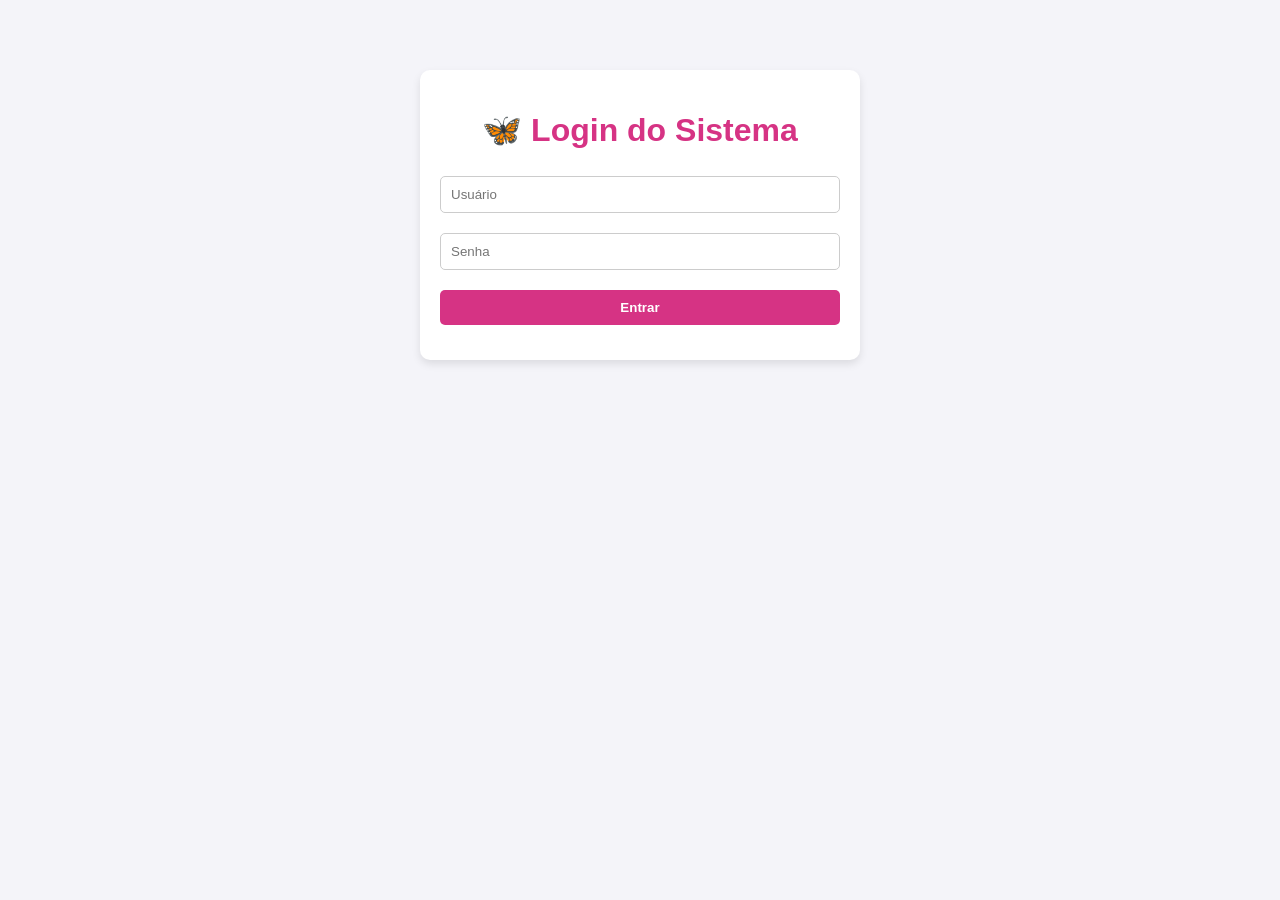
==== commit 2d333435: "Complemetando o site" ====
--- a/admin.html
+++ b/admin.html
@@ -31,8 +31,8 @@
 
 <div class="container" id="tela-login" style="max-width: 400px; margin-top: 50px;">
     <h1>🦋 Login do Sistema</h1>
-    <input type="text" id="usuario" placeholder="Usuário (ex: admin)">
-    <input type="password" id="senha" placeholder="Senha (ex: mila123)">
+    <input type="text" id="usuario" placeholder="Usuário">
+    <input type="password" id="senha" placeholder="Senha">
     <button onclick="fazerLogin()">Entrar</button>
 </div>
 
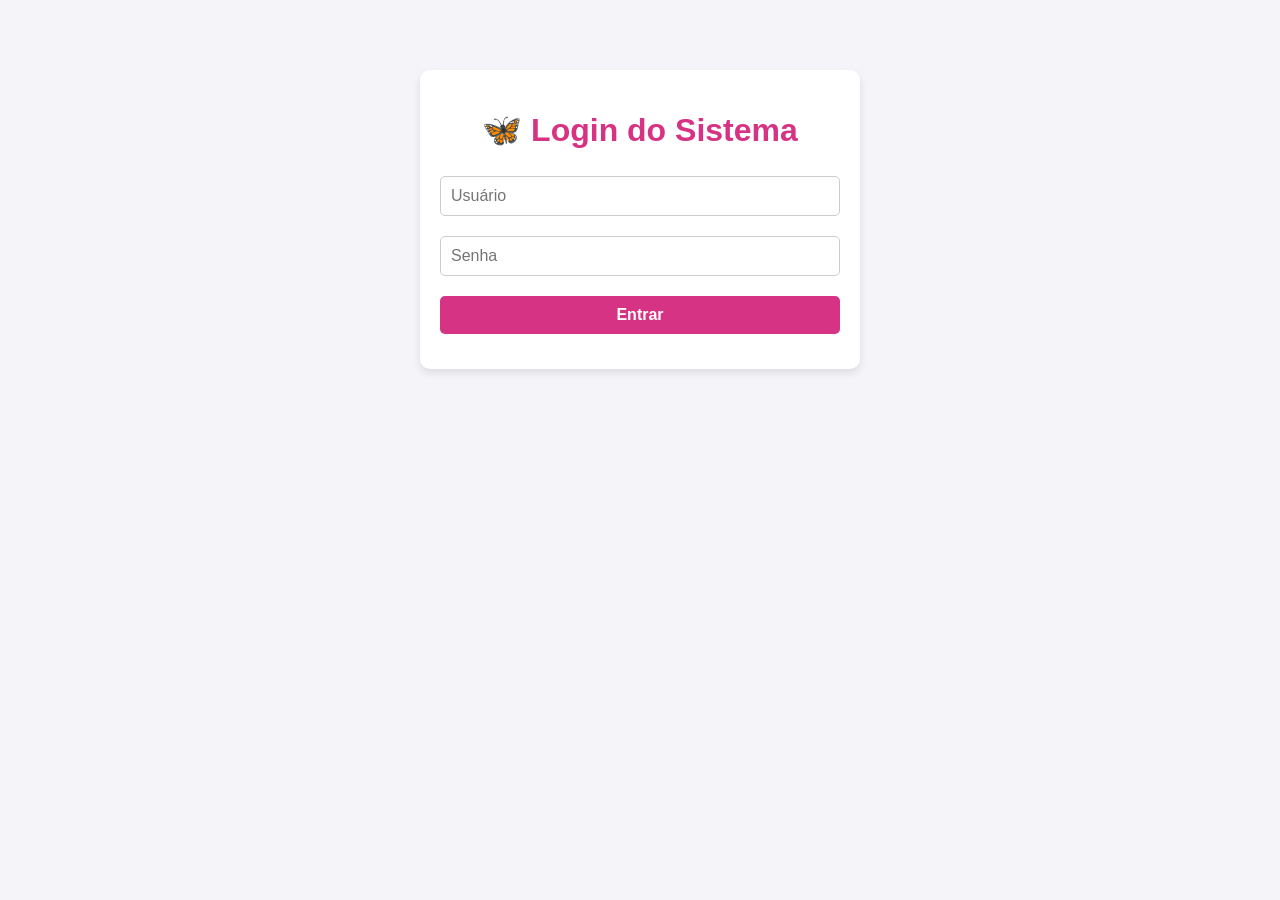
==== commit 793bbb7c: "Responsividade no Admin e PDV" ====
--- a/admin.html
+++ b/admin.html
@@ -10,21 +10,35 @@
         .container { max-width: 1200px; margin: 0 auto; background: white; padding: 20px; border-radius: 10px; box-shadow: 0 4px 8px rgba(0,0,0,0.1); }
         h1, h2, h3 { color: #d63384; text-align: center; }
         .escondido { display: none; }
-        input, select, button { width: 100%; padding: 10px; margin: 5px 0 15px; border: 1px solid #ccc; border-radius: 5px; box-sizing: border-box; }
+        
+        /* Font-size: 16px em inputs evita o zoom automático irritante do iPhone */
+        input, select, button { width: 100%; padding: 10px; margin: 5px 0 15px; border: 1px solid #ccc; border-radius: 5px; box-sizing: border-box; font-size: 16px; }
         button { background-color: #d63384; color: white; border: none; cursor: pointer; font-weight: bold; }
         button:hover { background-color: #c02673; }
         .btn-pequeno { width: auto; padding: 5px 10px; margin: 2px; font-size: 12px; }
         .btn-vermelho { background-color: #dc3545; } .btn-vermelho:hover { background-color: #c82333; }
         .btn-amarelo { background-color: #ffc107; color: black; } .btn-amarelo:hover { background-color: #e0a800; }
-        table { width: 100%; border-collapse: collapse; margin-top: 10px; }
+        
+        /* Tabela rolável (arrastar pro lado) para não quebrar no celular */
+        table { width: 100%; border-collapse: collapse; margin-top: 10px; display: block; overflow-x: auto; white-space: nowrap; }
         th, td { border: 1px solid #ddd; padding: 8px; text-align: center; }
         th { background-color: #f8f9fa; }
         img.thumb { width: 50px; height: 50px; object-fit: cover; border-radius: 5px; }
+        
         .grid-tres-colunas { display: grid; grid-template-columns: 1.5fr 1fr 1fr; gap: 20px; }
         .busca-container { display: flex; gap: 10px; margin-bottom: 20px; }
         .busca-container input { margin: 0; }
         .linha-cor { display: flex; gap: 10px; align-items: center; margin-bottom: 5px; background: #fff0f6; padding: 10px; border-radius: 5px;}
         .linha-cor input { margin: 0; }
+        
+        /* --- MÁGICA DO CELULAR --- */
+        @media (max-width: 800px) {
+            body { padding: 10px; }
+            .grid-tres-colunas { grid-template-columns: 1fr; } /* Empilha tudo */
+            .container { padding: 15px; }
+            .busca-container { flex-direction: column; }
+            .busca-container button { width: 100% !important; }
+        }
     </style>
 </head>
 <body>
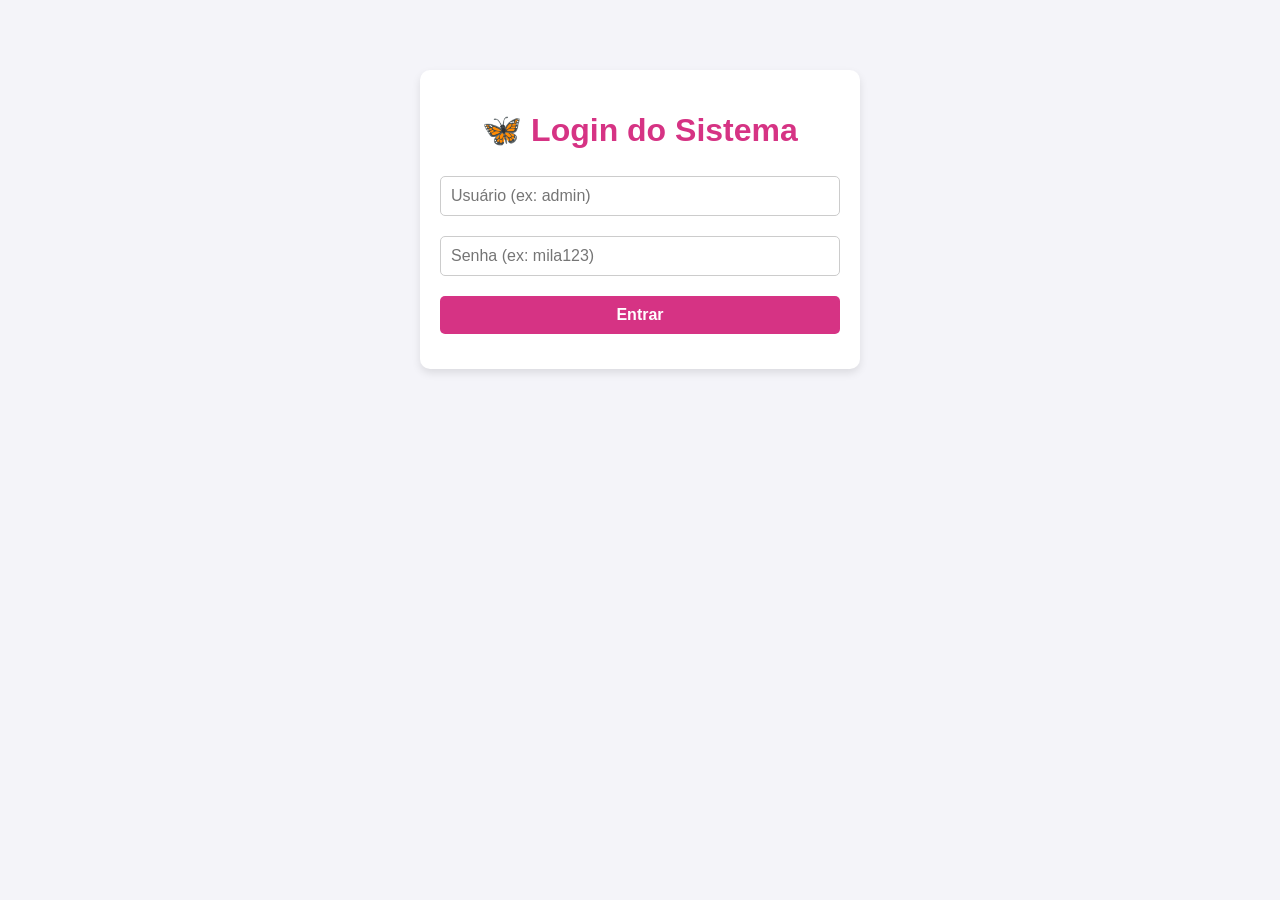
==== commit aeeddbb8: "Admin gerando chave de segurança" ====
--- a/admin.html
+++ b/admin.html
@@ -10,31 +10,24 @@
         .container { max-width: 1200px; margin: 0 auto; background: white; padding: 20px; border-radius: 10px; box-shadow: 0 4px 8px rgba(0,0,0,0.1); }
         h1, h2, h3 { color: #d63384; text-align: center; }
         .escondido { display: none; }
-        
-        /* Font-size: 16px em inputs evita o zoom automático irritante do iPhone */
         input, select, button { width: 100%; padding: 10px; margin: 5px 0 15px; border: 1px solid #ccc; border-radius: 5px; box-sizing: border-box; font-size: 16px; }
         button { background-color: #d63384; color: white; border: none; cursor: pointer; font-weight: bold; }
         button:hover { background-color: #c02673; }
         .btn-pequeno { width: auto; padding: 5px 10px; margin: 2px; font-size: 12px; }
         .btn-vermelho { background-color: #dc3545; } .btn-vermelho:hover { background-color: #c82333; }
         .btn-amarelo { background-color: #ffc107; color: black; } .btn-amarelo:hover { background-color: #e0a800; }
-        
-        /* Tabela rolável (arrastar pro lado) para não quebrar no celular */
         table { width: 100%; border-collapse: collapse; margin-top: 10px; display: block; overflow-x: auto; white-space: nowrap; }
         th, td { border: 1px solid #ddd; padding: 8px; text-align: center; }
         th { background-color: #f8f9fa; }
         img.thumb { width: 50px; height: 50px; object-fit: cover; border-radius: 5px; }
-        
         .grid-tres-colunas { display: grid; grid-template-columns: 1.5fr 1fr 1fr; gap: 20px; }
         .busca-container { display: flex; gap: 10px; margin-bottom: 20px; }
         .busca-container input { margin: 0; }
         .linha-cor { display: flex; gap: 10px; align-items: center; margin-bottom: 5px; background: #fff0f6; padding: 10px; border-radius: 5px;}
         .linha-cor input { margin: 0; }
-        
-        /* --- MÁGICA DO CELULAR --- */
         @media (max-width: 800px) {
             body { padding: 10px; }
-            .grid-tres-colunas { grid-template-columns: 1fr; } /* Empilha tudo */
+            .grid-tres-colunas { grid-template-columns: 1fr; }
             .container { padding: 15px; }
             .busca-container { flex-direction: column; }
             .busca-container button { width: 100% !important; }
@@ -45,8 +38,8 @@
 
 <div class="container" id="tela-login" style="max-width: 400px; margin-top: 50px;">
     <h1>🦋 Login do Sistema</h1>
-    <input type="text" id="usuario" placeholder="Usuário">
-    <input type="password" id="senha" placeholder="Senha">
+    <input type="text" id="usuario" placeholder="Usuário (ex: admin)">
+    <input type="password" id="senha" placeholder="Senha (ex: mila123)">
     <button onclick="fazerLogin()">Entrar</button>
 </div>
 
@@ -145,7 +138,7 @@
     const API_URL = "https://bellamake.onrender.com";
     let produtosGlobal = [];
 
-    // --- LOGIN INTELIGENTE ---
+    // --- LOGIN INTELIGENTE COM A CHAVE DE SEGURANÇA ---
     async function fazerLogin() {
         const usuario = document.getElementById('usuario').value || 'admin';
         const senha = document.getElementById('senha').value;
@@ -158,11 +151,15 @@
         const data = await resp.json();
         
         if(data.sucesso) {
+            // AQUI ESTÁ A MÁGICA: Ele cria o "crachá" do usuário no navegador
+            localStorage.setItem('sessaoBellaMake', 'autorizado');
+            localStorage.setItem('tipoUsuario', data.tipo);
+
+            // Redireciona a vendedora para o Caixa (PDV)
             if (data.tipo === 'vendedor') {
-                // Se for vendedor, manda pro PDV (Criaremos na Fase 3)
                 window.location.href = 'pdv.html'; 
             } else {
-                // Se for admin, abre o painel
+                // Abre o painel do Admin
                 document.getElementById('tela-login').classList.add('escondido');
                 document.getElementById('tela-painel').classList.remove('escondido');
                 carregarProdutos();
@@ -175,6 +172,10 @@
     }
 
     function sair() {
+        // Remove a chave de segurança ao sair
+        localStorage.removeItem('sessaoBellaMake');
+        localStorage.removeItem('tipoUsuario');
+        
         document.getElementById('tela-painel').classList.add('escondido');
         document.getElementById('tela-login').classList.remove('escondido');
         document.getElementById('senha').value = '';
@@ -192,12 +193,10 @@
         `;
         container.appendChild(div);
         
-        // Se adicionou cor, bloqueia o estoque geral para evitar confusão
         document.getElementById('prod-estoque-geral').value = '';
         document.getElementById('prod-estoque-geral').disabled = true;
     }
 
-    // Função para liberar o estoque geral se apagar todas as cores
     setInterval(() => {
         const temCores = document.querySelectorAll('.linha-cor').length > 0;
         document.getElementById('prod-estoque-geral').disabled = temCores;
@@ -222,7 +221,6 @@
                 precoTexto = `<strike style="color:red; font-size:12px;">R$ ${parseFloat(p.preco).toFixed(2)}</strike><br><b style="color:green;">R$ ${parseFloat(p.preco_promo).toFixed(2)}</b>`;
             }
 
-            // Mostra o estoque geral ou a lista de cores com seus estoques
             let infoEstoque = `<b>${p.estoque}</b> (Total)`;
             if (p.cores && p.cores.length > 0) {
                 infoEstoque = p.cores.map(c => `<span style="font-size:11px; background:#eee; padding:2px 5px; border-radius:3px; margin:2px; display:inline-block;">${c.nome}: <b>${c.estoque}</b></span>`).join('');
@@ -256,7 +254,6 @@
         const categoria = document.getElementById('prod-categoria').value;
         if (!categoria) return alert("Selecione uma categoria!");
 
-        // Monta a lista de cores e estoques lendo os inputs dinâmicos
         const linhasCores = document.querySelectorAll('.linha-cor');
         let coresArray = [];
         linhasCores.forEach(linha => {
@@ -267,7 +264,6 @@
             }
         });
 
-        // Pega o estoque geral caso não tenha cores
         let estoqueGeral = document.getElementById('prod-estoque-geral').value;
         if (coresArray.length === 0 && !estoqueGeral) {
             estoqueGeral = 0;
@@ -281,7 +277,7 @@
             preco_promo: precoPromo ? parseFloat(precoPromo) : 0,
             categoria: categoria,
             imagem: document.getElementById('prod-imagem').value,
-            estoque: coresArray.length > 0 ? 0 : parseInt(estoqueGeral), // O backend vai somar se tiver cores
+            estoque: coresArray.length > 0 ? 0 : parseInt(estoqueGeral),
             cores: coresArray
         };
 
@@ -317,7 +313,7 @@
         document.getElementById('prod-categoria').value = p.categoria;
         document.getElementById('prod-imagem').value = p.imagem;
         
-        document.getElementById('area-cores').innerHTML = ''; // Limpa as cores atuais
+        document.getElementById('area-cores').innerHTML = ''; 
         
         if (p.cores && p.cores.length > 0) {
             p.cores.forEach(c => adicionarCampoCor(c.nome, c.estoque));
@@ -330,11 +326,7 @@
     }
 
     async function toggleAtivo(id, statusAtual) {
-        await fetch(`${API_URL}/produtos/${id}`, {
-            method: 'PUT',
-            headers: {'Content-Type': 'application/json'},
-            body: JSON.stringify({ ativo: !statusAtual })
-        });
+        await fetch(`${API_URL}/produtos/${id}`, { method: 'PUT', headers: {'Content-Type': 'application/json'}, body: JSON.stringify({ ativo: !statusAtual }) });
         carregarProdutos();
     }
 
@@ -373,19 +365,14 @@
         const cidade = document.getElementById('frete-cidade').value;
         const valor = document.getElementById('frete-valor').value;
         if(!cidade || !valor) return;
-        await fetch(`${API_URL}/fretes`, {
-            method: 'POST', headers: {'Content-Type': 'application/json'}, body: JSON.stringify({cidade, valor})
-        });
+        await fetch(`${API_URL}/fretes`, { method: 'POST', headers: {'Content-Type': 'application/json'}, body: JSON.stringify({cidade, valor}) });
         document.getElementById('frete-cidade').value = '';
         document.getElementById('frete-valor').value = '';
         carregarFretes();
     }
 
     async function apagarFrete(id) {
-        if(confirm('Apagar esta cidade?')) {
-            await fetch(`${API_URL}/fretes/${id}`, { method: 'DELETE' });
-            carregarFretes();
-        }
+        if(confirm('Apagar esta cidade?')) { await fetch(`${API_URL}/fretes/${id}`, { method: 'DELETE' }); carregarFretes(); }
     }
 
     // --- VENDEDORES ---
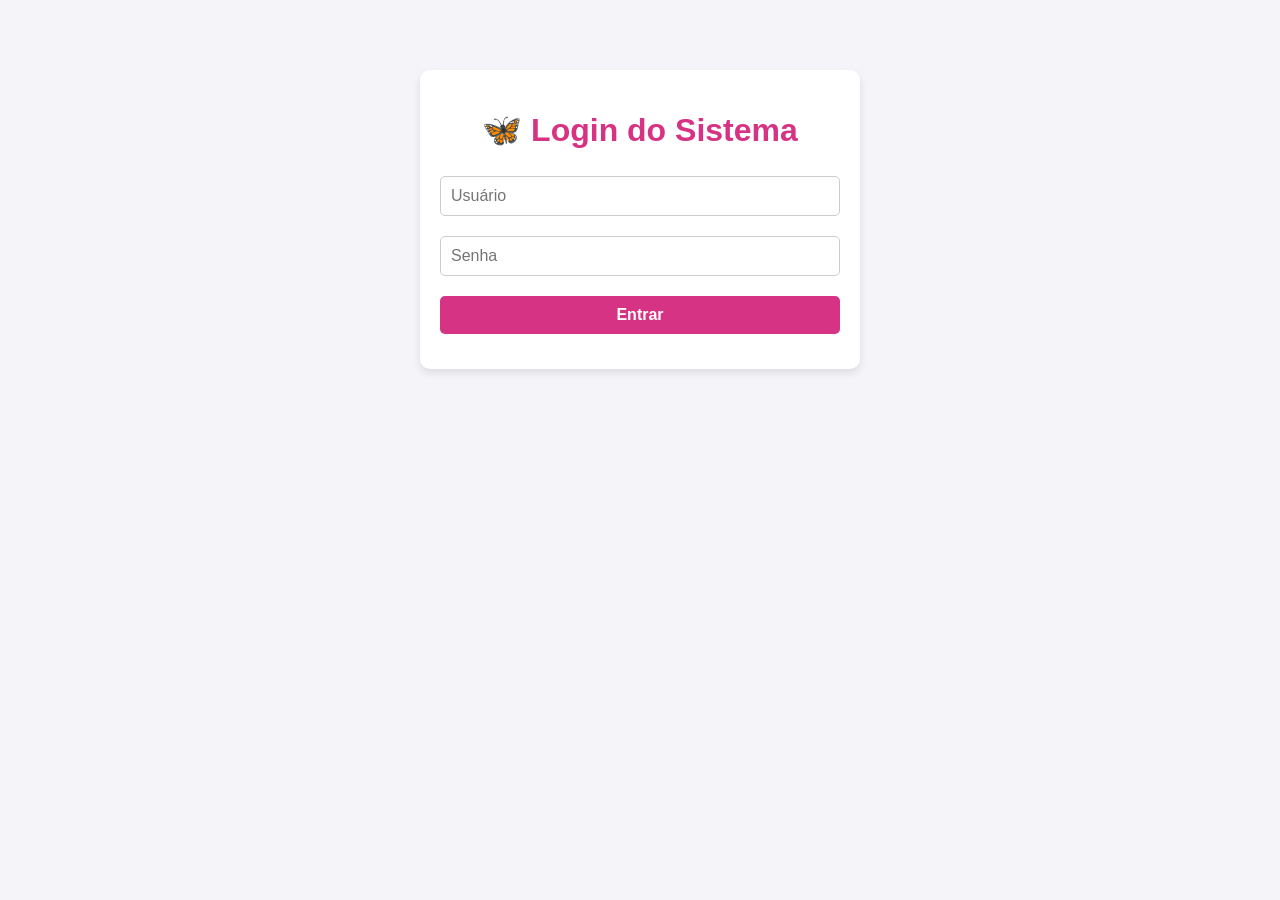
==== commit f337d562: "Admin gerando chave de segurança 2.0" ====
--- a/admin.html
+++ b/admin.html
@@ -38,8 +38,8 @@
 
 <div class="container" id="tela-login" style="max-width: 400px; margin-top: 50px;">
     <h1>🦋 Login do Sistema</h1>
-    <input type="text" id="usuario" placeholder="Usuário (ex: admin)">
-    <input type="password" id="senha" placeholder="Senha (ex: mila123)">
+    <input type="text" id="usuario" placeholder="Usuário">
+    <input type="password" id="senha" placeholder="Senha">
     <button onclick="fazerLogin()">Entrar</button>
 </div>
 
